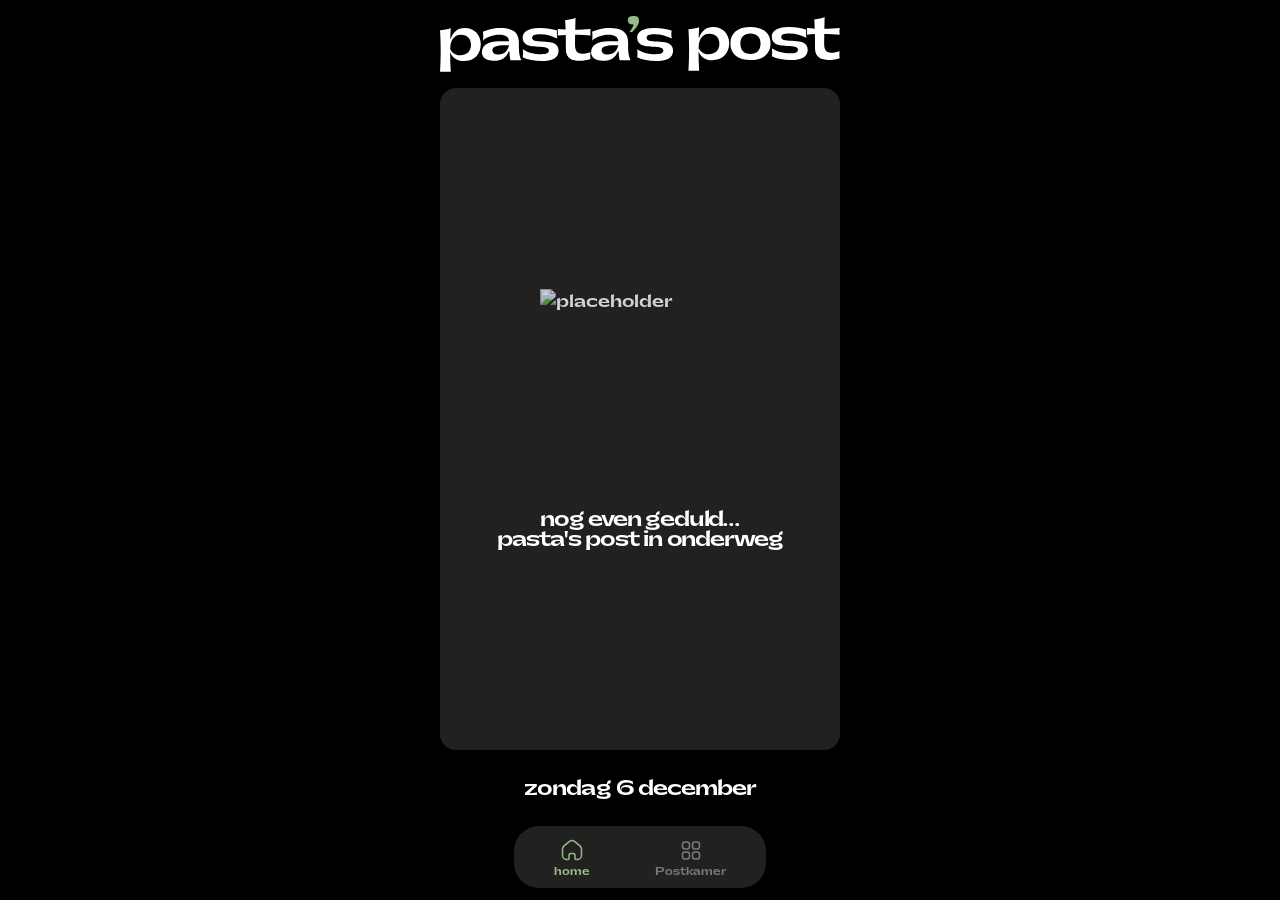
==== index.html @ d5b53fa7 "feat: initial prototype setup" ====
<!DOCTYPE html>
<html lang="nl">
<head>
    <meta charset="UTF-8">
    <meta name="viewport" content="width=device-width, initial-scale=1.0, viewport-fit=cover">
    <title>Pastas Post</title>
    <link rel="icon" type="image/svg+xml" href="Styling/placeholder_kat.svg">
    <link href="https://fonts.googleapis.com/css2?family=Be+Vietnam:wght@400;500;600;700&display=swap" rel="stylesheet">
    <link rel="stylesheet" href="styles.css">
    <link rel="stylesheet" href="components/Navigation.css">
    <link rel="stylesheet" href="components/ContentCard.css">
    <link rel="stylesheet" href="components/DateDisplay.css">
</head>
<body>
    <div id="app" class="app">
        <!-- Logo Header -->
        <header class="header">
            <img src="Styling/Logo.svg" alt="Pastas Post Logo" class="logo">
        </header>

        <!-- Pages Container -->
        <main class="pages-container">
            <!-- Home Page -->
            <div id="home-page" class="page active">
                <div class="home-content">
                    <div id="contentCardContainer"></div>
                    <div id="dateDisplayContainer"></div>
                </div>
            </div>

            <!-- Postkamer Page -->
            <div id="postkamer-page" class="page">
                <div class="postkamer-content">
                    <div class="calendar-grid" id="calendarGrid">
                        <!-- Calendar items will be inserted here -->
                    </div>
                    <div class="dot-pagination" id="dotPagination">
                        <!-- Dots will be inserted here -->
                    </div>
                </div>
            </div>
        </main>

        <!-- Navigation Component - at the end of flexbox layout -->
        <nav class="navbar" id="navbar"></nav>

        <!-- Modal for Postkamer detail view -->
        <div id="modal" class="modal">
            <div class="modal-content">
                <button class="modal-close" id="modalClose">
                    <svg width="24" height="24" viewBox="0 0 24 24" fill="none" xmlns="http://www.w3.org/2000/svg">
                        <path d="M19 6.41L17.59 5L12 10.59L6.41 5L5 6.41L10.59 12L5 17.59L6.41 19L12 13.41L17.59 19L19 17.59L13.41 12L19 6.41Z" fill="currentColor"/>
                    </svg>
                </button>
                <div class="modal-flip-card-container">
                    <div class="flip-card" id="modalFlipCard">
                        <!-- Front: Photo -->
                        <div class="flip-card-front">
                            <img id="modalPhotoImage" src="" alt="Post foto" class="modal-photo">
                            <button class="flip-cta modal-flip-cta" id="modalFlipCTA">
                                <svg xmlns="http://www.w3.org/2000/svg" width="24" height="24" viewBox="0 0 33 33" fill="none">
                                  <path d="M28.8748 12.3755H10.3123C6.89505 12.3755 4.12482 15.1457 4.12482 18.563C4.12482 21.9803 6.89506 24.7505 10.3123 24.7505H16.4998M28.8748 12.3755L23.3748 6.87549M28.8748 12.3755L23.3748 17.8755" stroke="black" stroke-width="2" stroke-linecap="round" stroke-linejoin="round"/>
                                </svg>
                            </button>
                        </div>
                        <!-- Back: Story -->
                        <div class="flip-card-back">
                            <div class="modal-story-card">
                                <h3 class="story-title">Verhaal</h3>
                                <p class="story-text" id="modalStoryText"></p>
                            </div>
                        </div>
                    </div>
                </div>
            </div>
        </div>
    </div>

    <script src="script.js" type="module"></script>
</body>
</html>
---- styles.css ----
@font-face {
    font-family: 'PP Gatwick Jumbo';
    src: url('Styling/PPGatwick-JumboSemibold.otf') format('opentype');
    font-weight: normal;
    font-style: normal;
    font-display: swap;
}

/* Floating animation for CTA buttons */
@keyframes floatingButton {
    0%, 100% {
        transform: translateY(0px);
    }
    50% {
        transform: translateY(-8px);
    }
}

/* Swipe animations for detail view navigation */
@keyframes swipeOutLeft {
    from {
        transform: translateX(0);
    }
    to {
        transform: translateX(-100%);
    }
}

@keyframes swipeOutRight {
    from {
        transform: translateX(0);
    }
    to {
        transform: translateX(100%);
    }
}

@keyframes swipeInFromRight {
    from {
        transform: translateX(100%);
    }
    to {
        transform: translateX(0);
    }
}

@keyframes swipeInFromLeft {
    from {
        transform: translateX(-100%);
    }
    to {
        transform: translateX(0);
    }
}

/* Grid swipe animations */
@keyframes gridSwipeOutLeft {
    from {
        transform: translateX(0);
    }
    to {
        transform: translateX(-100%);
    }
}

@keyframes gridSwipeOutRight {
    from {
        transform: translateX(0);
    }
    to {
        transform: translateX(100%);
    }
}

@keyframes gridSwipeInFromRight {
    from {
        transform: translateX(100%);
    }
    to {
        transform: translateX(0);
    }
}

@keyframes gridSwipeInFromLeft {
    from {
        transform: translateX(-100%);
    }
    to {
        transform: translateX(0);
    }
}

* {
    margin: 0;
    padding: 0;
    box-sizing: border-box;
}

html, body {
    width: 100%;
    height: 100%;
    overflow: hidden;
    margin: 0;
    padding: 0;
}

body {
    font-family: 'PP Gatwick Jumbo', sans-serif;
    background-color: #000000;
    color: #FFFFFF;
    text-transform: lowercase;
    -webkit-font-smoothing: antialiased;
    -moz-osx-font-smoothing: grayscale;
    position: fixed;
    width: 100svw;
    height: 100svh;
}

.app {
    width: 100svw;
    height: 100svh;
    display: flex;
    flex-direction: column;
    overflow: hidden;
    position: relative;
    padding-left: env(safe-area-inset-left);
    padding-right: env(safe-area-inset-right);
}

/* Navigation is now handled by component - see components/Navigation.css */

/* Header Logo - Fixed height, respects notch */
.header {
    width: 100%;
    padding-top: calc(env(safe-area-inset-top) + 16px);
    padding-bottom: 16px;
    padding-left: 20px;
    padding-right: 20px;
    background-color: #000000;
    display: flex;
    justify-content: center;
    align-items: center;
    flex-shrink: 0;
    min-height: 80px;
}

.logo {
    max-width: 400px;
    width: 100%;
    height: auto;
}

/* Main Container - grows to fill available space */
.pages-container {
    flex: 1;
    overflow: hidden;
    position: relative;
    display: flex;
    width: 100%;
    min-height: 0;
}

.page {
    width: 100%;
    height: 100%;
    position: absolute;
    left: 0;
    top: 0;
    opacity: 0;
    pointer-events: none;
    transition: opacity 0.3s ease;
    overflow: hidden;
    padding: 0;
}

.page.active {
    opacity: 1;
    pointer-events: all;
}

/* Home Page */
.home-content {
    padding: 0 20px 0 20px;
    display: flex;
    flex-direction: column;
    gap: 0;
    height: 100%;
    box-sizing: border-box;
}

.home-content > #contentCardContainer {
    flex: 1;
    display: flex;
    align-items: center;
    justify-content: center;
    min-height: 0;
    width: 100%;
}

.home-content > #dateDisplayContainer {
    flex-shrink: 0;
    width: 100%;
}

.flip-card-container {
    perspective: 1000px;
    width: 100%;
    height: 400px;
    display: flex;
    justify-content: center;
    align-items: center;
}

.flip-card {
    position: relative;
    width: 100%;
    height: 100%;
    transition: transform 0.6s;
    transform-style: preserve-3d;
}

.flip-card.flipped {
    transform: rotateY(180deg);
}

.flip-card-front,
.flip-card-back {
    position: absolute;
    width: 100%;
    height: 100%;
    backface-visibility: hidden;
    -webkit-backface-visibility: hidden;
    border-radius: 16px;
    overflow: hidden;
}

.flip-card-front {
    background-color: #21211F;
    z-index: 2;
}

.flip-card-back {
    background-color: #21211F;
    transform: rotateY(180deg);
    z-index: 1;
}

/* Photo Card */
.photo-card {
    width: 100%;
    height: 100%;
    position: relative;
    display: flex;
    align-items: center;
    justify-content: center;
    background: linear-gradient(135deg, #21211F 0%, #1a1a18 100%);
    overflow: hidden;
}

.photo-image {
    width: 100%;
    height: 100%;
    object-fit: cover;
}

.no-photo-state {
    position: absolute;
    top: 0;
    left: 0;
    width: 100%;
    height: 100%;
    display: flex;
    flex-direction: column;
    align-items: center;
    justify-content: center;
    gap: 16px;
}

.placeholder-icon {
    width: 200px;
    height: 200px;
    color: rgba(255, 253, 163, 0.3);
}

.placeholder-text {
    font-size: 16px;
    color: rgba(255, 253, 163, 0.5);
    text-align: center;
    font-weight: 900;
    font-family: "PP Gatwick Jumbo", serif;
}

/* Flip CTA */
.flip-cta {
    position: absolute;
    bottom: 16px;
    right: 16px;
    
    /* Button-liquid Glass-symbol layout */
    display: flex;
    width: 48px;
    height: 48px;
    justify-content: center;
    align-items: center;
    gap: 4px;
    
    /* Button styling */
    border-radius: 1000px;
    background: linear-gradient(0deg, #F7F7F7 0%, #F7F7F7 100%), linear-gradient(0deg, #DDD 0%, #DDD 100%), rgba(255, 255, 255, 0.65);
    background-blend-mode: darken, color-burn, normal;
    box-shadow: 0 8px 40px 0 rgba(0, 0, 0, 0.12);
    
    /* Base button properties */
    border: none;
    cursor: pointer;
    color: #000;
    transition: all 0.3s ease;
    z-index: 10;
    
    /* Animation */
    animation: floatingButton 3s ease-in-out infinite;
}

.flip-cta:active {
    transform: scale(0.95);
}

.flip-cta:hover {
    transform: scale(1.05);
}

.flip-cta svg {
    width: 24px;
    height: 24px;
}

/* Story Card */
.story-card {
    width: 100%;
    height: 100%;
    padding: 28px;
    display: flex;
    flex-direction: column;
    gap: 16px;
    overflow-y: auto;
}

.story-title {
    font-family: 'PP Gatwick Jumbo', serif;
    font-size: 24px;
    color: #FFFDA3;
    margin-bottom: 12px;
}

.story-text {
    font-size: 14px;
    line-height: 1.6;
    color: #FFFFFF;
    flex: 1;
    white-space: pre-wrap;
    word-wrap: break-word;
}



/* Postkamer Page */
.postkamer-content {
    padding-left: 20px;
    padding-right: 20px;
    padding-top: 20px;
    padding-bottom: 10px;
    display: flex;
    flex-direction: column;
    gap: 0px;
    height: 100%;
    min-height: 0;
}

.calendar-grid {
    display: grid;
    grid-template-columns: repeat(3, 1fr);
    gap: 16px;
    flex: 1;
    overflow: hidden;
    min-height: 0;
    grid-auto-rows: auto;
    padding-bottom: 12px;
    align-content: start;
}

.calendar-item {
    width: 100%;
    aspect-ratio: 1;
    background: #21211F;
    border-radius: 10px;
    display: flex;
    align-items: center;
    justify-content: center;
    cursor: pointer;
    transition: all 0.3s ease;
    position: relative;
    overflow: hidden;
    box-shadow: 0 3px 15px 0 rgba(0, 0, 0, 0.10);
}

.calendar-item:active {
    transform: scale(0.95);
}

.calendar-item.empty {
    cursor: default;
}

.calendar-item.has-post img {
    width: 100%;
    height: 100%;
    object-fit: cover;
}

.calendar-item.empty {
    flex-direction: column;
    gap: 8px;
}

.day-label {
    color: #FFF;
    text-align: center;
    font-family: 'PP Gatwick Jumbo', serif;
    font-size: 20px;
    font-style: normal;
    font-weight: 600;
    line-height: 100%;
    letter-spacing: -1.2px;
    display: flex;
    flex-direction: column;
    align-items: center;
    justify-content: center;
}

/* Position date label over images */
.calendar-item.has-post .day-label {
    position: absolute;
    top: 0;
    left: 0;
    right: 0;
    bottom: 0;
    background: linear-gradient(to bottom, rgba(0, 0, 0, 0.3), rgba(0, 0, 0, 0.5));
    z-index: 10;
}

.day-text {
    font-size: 20px;
    font-weight: 600;
}

.month-text {
    font-size: 18px;
    font-weight: 500;
    opacity: 1;
}

.calendar-date {
    font-size: 20px;
    font-weight: 600;
    color: rgba(255, 253, 163, 0.6);
}

.calendar-item.has-post::after {
    content: '';
    position: absolute;
    top: 0;
    left: 0;
    right: 0;
    bottom: 0;
    background-color: rgba(0, 0, 0, 0);
    transition: background-color 0.3s ease;
}

.calendar-item.has-post:hover::after {
    background-color: rgba(0, 0, 0, 0.3);
}

/* Dot Pagination */
.dot-pagination {
    display: flex;
    justify-content: center;
    align-items: center;
    gap: 8px;
    padding: 10px 0px 0;
}

.dot {
    width: 8px;
    height: 8px;
    border-radius: 50px;
    background: #FFF;
    cursor: pointer;
    transition: opacity 0.3s ease;
}

.dot.inactive {
    opacity: 0.3;
}

.dot.active {
    opacity: 1;
}

/* Modal */
.modal {
    position: fixed;
    top: 0;
    left: 0;
    width: 100%;
    height: 100%;
    background-color: rgba(0, 0, 0, 0.8);
    display: flex;
    align-items: center;
    justify-content: center;
    opacity: 0;
    pointer-events: none;
    transition: opacity 0.3s ease;
    z-index: 1000;
    padding: 20px;
}

.modal.active {
    opacity: 1;
    pointer-events: all;
}

.modal-content {
    position: relative;
    width: 100%;
    max-width: 100%;
    max-height: 80vh;
    background-color: transparent;
    border-radius: 16px;
    animation: slideUp 0.3s ease-out;
}

@keyframes slideUp {
    from {
        transform: translateY(50px);
        opacity: 0;
    }
    to {
        transform: translateY(0);
        opacity: 1;
    }
}

.modal-close {
    position: absolute;
    top: -50px;
    right: 20px;
    width: 40px;
    height: 40px;
    border-radius: 50%;
    background-color: rgba(255, 253, 163, 0.1);
    border: 1px solid rgba(255, 253, 163, 0.2);
    color: #FFFDA3;
    cursor: pointer;
    display: flex;
    align-items: center;
    justify-content: center;
    transition: all 0.3s ease;
    z-index: 10;
}

.modal-close:hover {
    background-color: rgba(255, 253, 163, 0.2);
}

.modal-flip-card-container {
    perspective: 1000px;
    width: 100%;
    max-height: 70vh;
    display: flex;
    align-items: center;
    justify-content: center;
}

.modal-photo {
    width: 100%;
    height: 100%;
    object-fit: cover;
    border-radius: 16px;
}

.modal-flip-cta {
    position: absolute;
    bottom: 16px;
    right: 16px;
    
    /* Button-liquid Glass-symbol layout */
    display: flex;
    width: 48px;
    height: 48px;
    justify-content: center;
    align-items: center;
    gap: 4px;
    
    /* Button styling */
    border-radius: 1000px;
    background: linear-gradient(0deg, #F7F7F7 0%, #F7F7F7 100%), linear-gradient(0deg, #DDD 0%, #DDD 100%), rgba(255, 255, 255, 0.65);
    background-blend-mode: darken, color-burn, normal;
    box-shadow: 0 8px 40px 0 rgba(0, 0, 0, 0.12);
    
    /* Base button properties */
    border: none;
    cursor: pointer;
    color: #000;
    transition: all 0.3s ease;
    padding: 0;
    
    /* Animation */
    animation: floatingButton 3s ease-in-out infinite;
}

.modal-flip-cta:active {
    transform: scale(0.95);
}

.modal-flip-cta:hover {
    transform: scale(1.05);
}

.modal-flip-cta svg {
    width: 24px;
    height: 24px;
}

.modal-story-card {
    width: 100%;
    height: 100%;
    padding: 28px;
    display: flex;
    flex-direction: column;
    gap: 16px;
    color: #FFFFFF;
    overflow-y: auto;
    border-radius: 16px;
    background-color: #21211F;
}

/* Scrollbar Styling */
::-webkit-scrollbar {
    width: 4px;
}

::-webkit-scrollbar-track {
    background: transparent;
}

::-webkit-scrollbar-thumb {
    background: rgba(255, 253, 163, 0.2);
    border-radius: 4px;
}

::-webkit-scrollbar-thumb:hover {
    background: rgba(255, 253, 163, 0.3);
}

/* Mobile Responsive */
@media (max-width: 480px) {
    .home-content {
        padding: 0px 16px 0 16px;
    }

    .home-content > #dateDisplayContainer {
        margin-bottom: 0;
    }
    
    .flip-card-container {
        height: 350px;
    }
    
    .calendar-grid {
        gap: 10px;
    }
    
    .story-card {
        padding: 20px;
    }
}
---- components/Navigation.css ----
/**
 * Navigation Component Styles
 * Mobile-first: Part of flexbox layout, not fixed
 */

.navbar {
    display: flex;
    justify-content: center;
    align-items: center;
    padding-bottom: calc(env(safe-area-inset-bottom) + 12px);
    padding-top: 8px;
    width: 100%;
    flex-shrink: 0;
    z-index: 100;
    background-color: #000000;
    padding-left: env(safe-area-inset-left);
    padding-right: env(safe-area-inset-right);
}

.nav-wrapper {
    display: flex;
    width: auto;
    max-width: 100%;
    padding: 12px 40px calc(env(safe-area-inset-bottom) + 8px) 40px;
    justify-content: center;
    align-items: center;
    gap: 65px;
    
    border-radius: 25px;
    background: #21211F;
    margin: 0;
    box-sizing: border-box;
}

.nav-item {
    display: flex;
    flex-direction: column;
    align-items: center;
    gap: 0px;
}

.nav-button {
    background: none;
    border: none;
    cursor: pointer;
    padding: 0;
    display: flex;
    flex-direction: column;
    align-items: center;
    justify-content: center;
    gap: 2px;
    transition: all 0.3s ease;
    color: #FFFFFF;
}

.nav-button--home.active {
    color: #97BC87;
}

.nav-button--postkamer.active {
    color: #97BC87;
}

.nav-label {
    color: #FFFFFF;
    font-family: "PP Gatwick Jumbo";
    font-size: 10px;
    font-weight: 700;
    font-variant-numeric: lining-nums proportional-nums;
    font-feature-settings: 'salt' on;
    white-space: nowrap;
    transition: all 0.3s ease;
}

.nav-button.active .nav-label {
    color: #97BC87;
}

.nav-button:not(.active) {
    opacity: 0.4;
}

.nav-button:hover:not(.active) {
    opacity: 0.6;
}

.nav-button svg {
    width: 24px;
    height: 24px;
}
---- components/ContentCard.css ----
/**
 * Content Card Component Styles
 */

/* Floating animation for CTA buttons */
@keyframes floatingButton {
    0%, 100% {
        transform: translateY(0px);
    }
    50% {
        transform: translateY(-8px);
    }
}

/* Swipe animations */
@keyframes slideInFromLeft {
    0% {
        transform: translateX(-30px);
    }
    100% {
        transform: translateX(0);
    }
}

@keyframes slideOutToRight {
    0% {
        transform: translateX(0);
    }
    100% {
        transform: translateX(30px);
    }
}

@keyframes slideInFromRight {
    0% {
        transform: translateX(30px);
    }
    100% {
        transform: translateX(0);
    }
}

@keyframes slideOutToLeft {
    0% {
        transform: translateX(0);
    }
    100% {
        transform: translateX(-30px);
    }
}

/* Swipe animations */
@keyframes slideInFromLeft {
    0% {
        opacity: 0;
        transform: translateX(-30px);
    }
    100% {
        opacity: 1;
        transform: translateX(0);
    }
}

@keyframes slideOutToRight {
    0% {
        opacity: 1;
        transform: translateX(0);
    }
    100% {
        opacity: 0;
        transform: translateX(30px);
    }
}

@keyframes slideInFromRight {
    0% {
        opacity: 0;
        transform: translateX(30px);
    }
    100% {
        opacity: 1;
        transform: translateX(0);
    }
}

@keyframes slideOutToLeft {
    0% {
        opacity: 1;
        transform: translateX(0);
    }
    100% {
        opacity: 0;
        transform: translateX(-30px);
    }
}

.content-card {
    width: 100%;
    max-width: 100%;
    height: 100%;
    padding: 0 8px 8px 8px;
    position: relative;
}

/* Swipe animation classes */
.content-card.swipe-left {
    animation: slideOutToLeft 0.3s ease-out forwards;
}

.content-card.swipe-right {
    animation: slideOutToRight 0.3s ease-out forwards;
}

.card-flip-container {
    perspective: 1000px;
    width: 100%;
    height: 100%;
    aspect-ratio: 1;
    max-width: 400px;
    margin: 0 auto;
}

.card-flip {
    position: relative;
    width: 100%;
    height: 100%;
    transition: transform 0.6s;
    transform-style: preserve-3d;
    cursor: pointer;
}

.card-flip.flipped {
    transform: rotateY(180deg);
}

.card-front,
.card-back {
    position: absolute;
    top: 0;
    left: 0;
    width: 100%;
    height: 100%;
    backface-visibility: hidden;
    -webkit-backface-visibility: hidden;
    border-radius: 16px;
    background-color: #21211F;
    overflow: hidden;
    box-sizing: border-box;
}

.card-front {
    z-index: 2;
}

.card-back {
    transform: rotateY(180deg);
    z-index: 1;
}

/* ===== EMPTY STATE ===== */
.empty-state {
    display: flex;
    align-items: center;
    justify-content: center;
}

.empty-content {
    display: flex;
    flex-direction: column;
    align-items: center;
    justify-content: center;
    gap: 20px;
    width: 100%;
    height: 100%;
}

.empty-placeholder {
    width: 200px;
    height: 200px;
    object-fit: contain;
    opacity: 0.8;
}

.empty-text {
    color: #FFFFFF;
    text-align: center;
    font-family: "PP Gatwick Jumbo", serif;
    font-size: 20px;
    font-weight: 800;
    line-height: 100%; /* 20px */
    letter-spacing: -1.2px;
    white-space: pre-line;
}

/* ===== FILLED STATE ===== */
.filled-state {
    display: flex;
    align-items: center;
    justify-content: center;
    position: relative;
    background: linear-gradient(135deg, #21211F 0%, #1a1a18 100%);
    box-sizing: border-box;
}

.card-photo {
    width: 100%;
    height: 100%;
    object-fit: cover;
}

.card-flip-cta {
    position: absolute;
    bottom: 20px;
    right: 20px;
    
    /* Button-liquid Glass-symbol layout */
    display: flex;
    width: 40px;
    height: 40px;
    justify-content: center;
    align-items: center;
    gap: 4px;
    
    /* Button styling */
    border-radius: 1000px;
    background: rgba(255, 255, 255, 0.70);
    box-shadow: 0 8px 40px 0 rgba(0, 0, 0, 0.12);
    
    /* Base button properties */
    border: none;
    cursor: pointer;
    padding: 0;
    transition: all 0.3s ease;
    z-index: 10;
    color: #000;
    
    /* Animation */
    animation: floatingButton 3s ease-in-out infinite;
}

.card-flip-cta:active {
    transform: scale(0.95);
}

.card-flip-cta:hover {
    transform: scale(1.05);
}

.flip-icon {
    width: 24px;
    height: 24px;
    object-fit: contain;
}

.card-flip-cta svg,
.flip-cta svg,
.modal-flip-cta svg {
    width: 27px;
    height: 27px;
    display: block;
    margin: auto;
}

/* ===== STORY STATE ===== */
.story-state {
    display: flex;
    align-items: center;
    justify-content: center;
    width: 100%;
    height: 100%;
    padding: 28px;
    background-color: #FFFDA3;
    box-sizing: border-box;
    position: absolute;
    top: 0;
    left: 0;
}

.story-content {
    width: 100%;
    height: 100%;
    display: flex;
    flex-direction: column;
    gap: 16px;
    overflow-y: auto;
}

.story-title {
    color: #21211F;
    text-align: center;
    font-family: "PP Gatwick Jumbo";
    font-size: 22px;
    font-style: normal;
    font-weight: 600;
    line-height: 100%; /* 22px */
    letter-spacing: -1.32px;
    margin: 0;
    padding: 0;
}

.story-text {
    color: #21211F;
    text-align: center;
    font-family: "PP Gatwick Jumbo";
    font-size: 14px;
    font-style: normal;
    font-weight: 500;
    line-height: 116%; /* 19.62px */
    letter-spacing: -0.9px;
    margin: 0;
    padding: 0;
    flex: 1;
    white-space: pre-wrap;
    word-wrap: break-word;
}

.story-flip-cta {
    position: absolute;
    bottom: 20px;
    right: 20px;
    
    /* Button-liquid Glass-symbol layout */
    display: flex;
    width: 40px;
    height: 40px;
    justify-content: center;
    align-items: center;
    gap: 4px;
    
    /* Button styling */
    border-radius: 1000px;
    background: rgba(255, 255, 255, 0.70);
    box-shadow: 0 8px 40px 0 rgba(0, 0, 0, 0.12);
    
    /* Base button properties */
    border: none;
    cursor: pointer;
    padding: 0;
    transition: all 0.3s ease;
    z-index: 10;
    color: #000;
    
    /* Animation */
    animation: floatingButton 3s ease-in-out infinite;
}

.story-flip-cta:active {
    transform: scale(0.95);
}

.story-flip-cta:hover {
    transform: scale(1.05);
}

/* Close Button (Detail View) */
.card-close-cta {
    position: absolute;
    top: 20px;
    right: 20px;
    
    display: flex;
    width: 40px;
    height: 40px;
    justify-content: center;
    align-items: center;
    gap: 4px;
    
    border-radius: 1000px;
    background: rgba(255, 255, 255, 0.70);
    box-shadow: 0 8px 40px 0 rgba(0, 0, 0, 0.12);
    
    border: none;
    cursor: pointer;
    padding: 0;
    transition: all 0.3s ease;
    z-index: 10;
    color: #000;
}

.card-close-cta:active {
    transform: scale(0.95);
}

.card-close-cta:hover {
    transform: scale(1.05);
}

.card-close-cta svg {
    width: 18px;
    height: 18px;
}

/* ===== RESPONSIVE ===== */
@media (max-width: 480px) {
    .content-card {
        padding-top: 0px !important
    }

    .card-flip-cta {
        bottom: 16px;
        right: 16px;
        width: 48px;
        height: 48px;
    }

    .story-content {
        padding-top: 36px;
        padding-left: 0px;
        padding-right: 0px;
        padding-bottom: 20px;
    }

    .empty-text {
        font-size: 20px;
    }
}
---- components/DateDisplay.css ----
/**
 * Date Display Component Styles
 */

.date-display {
    width: 100%;
    padding: 20px;
    text-align: center;
}

.date-text {
    color: #FFFFFF;
    text-align: center;
    font-family: "PP Gatwick Jumbo", serif;
    font-size: 20px !important;
    font-style: normal;
    font-weight: 800;
    line-height: 100%; /* 20px */
    letter-spacing: -1.08px;
    margin: 0;
    padding: 0;
}

/* ===== RESPONSIVE ===== */
@media (max-width: 480px) {
    .date-display {
        padding: 16px;
    }

    .date-text {
        font-size: 16px;
        letter-spacing: -0.96px;
    }
}
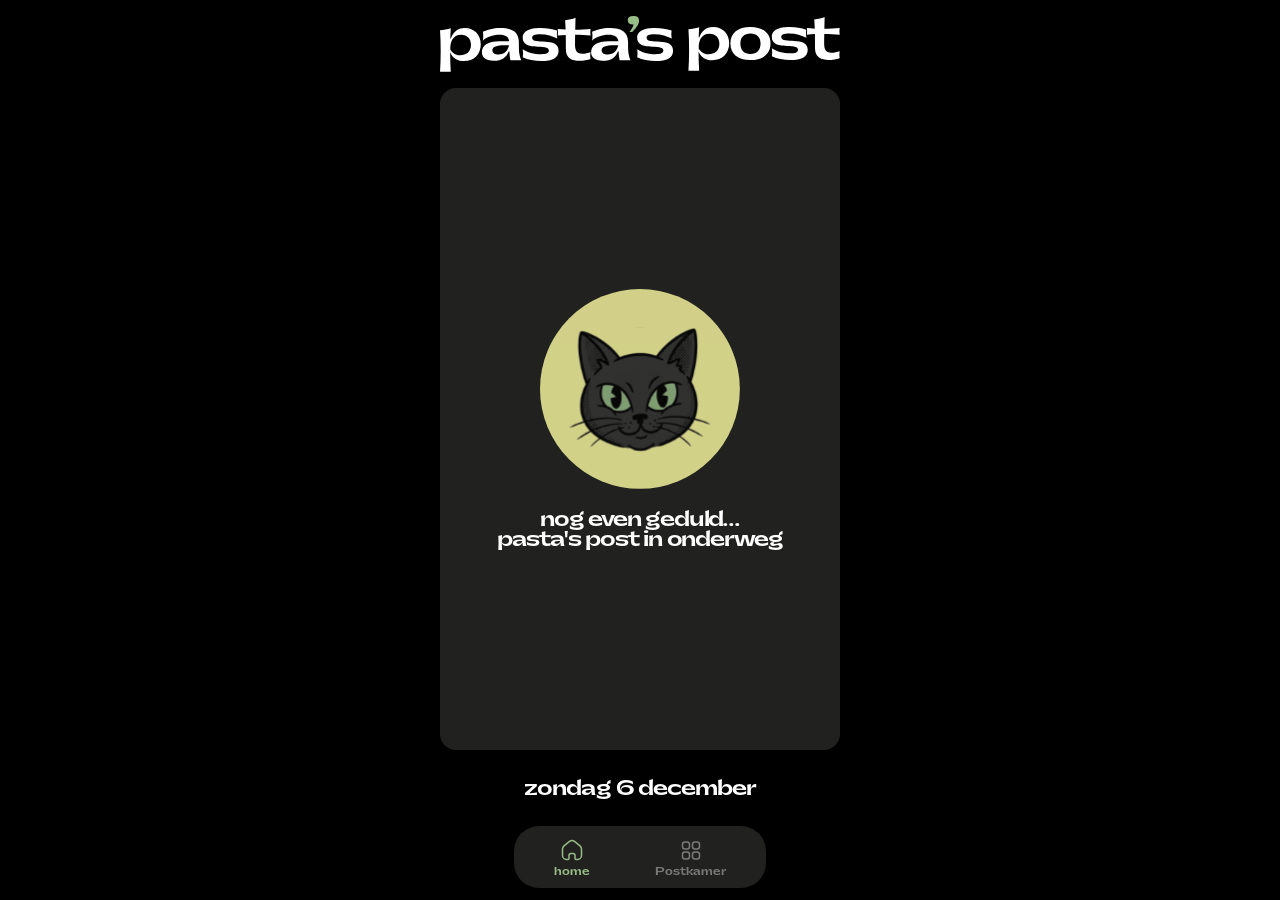
==== commit cbc4beef: "Update: placeholder update test" ====
--- a/index.html
+++ b/index.html
@@ -4,7 +4,7 @@
     <meta charset="UTF-8">
     <meta name="viewport" content="width=device-width, initial-scale=1.0, viewport-fit=cover">
     <title>Pastas Post</title>
-    <link rel="icon" type="image/svg+xml" href="Styling/placeholder_kat.svg">
+    <link rel="icon" type="image/svg+xml" href="Styling/placeholderkat.svg">
     <link href="https://fonts.googleapis.com/css2?family=Be+Vietnam:wght@400;500;600;700&display=swap" rel="stylesheet">
     <link rel="stylesheet" href="styles.css">
     <link rel="stylesheet" href="components/Navigation.css">
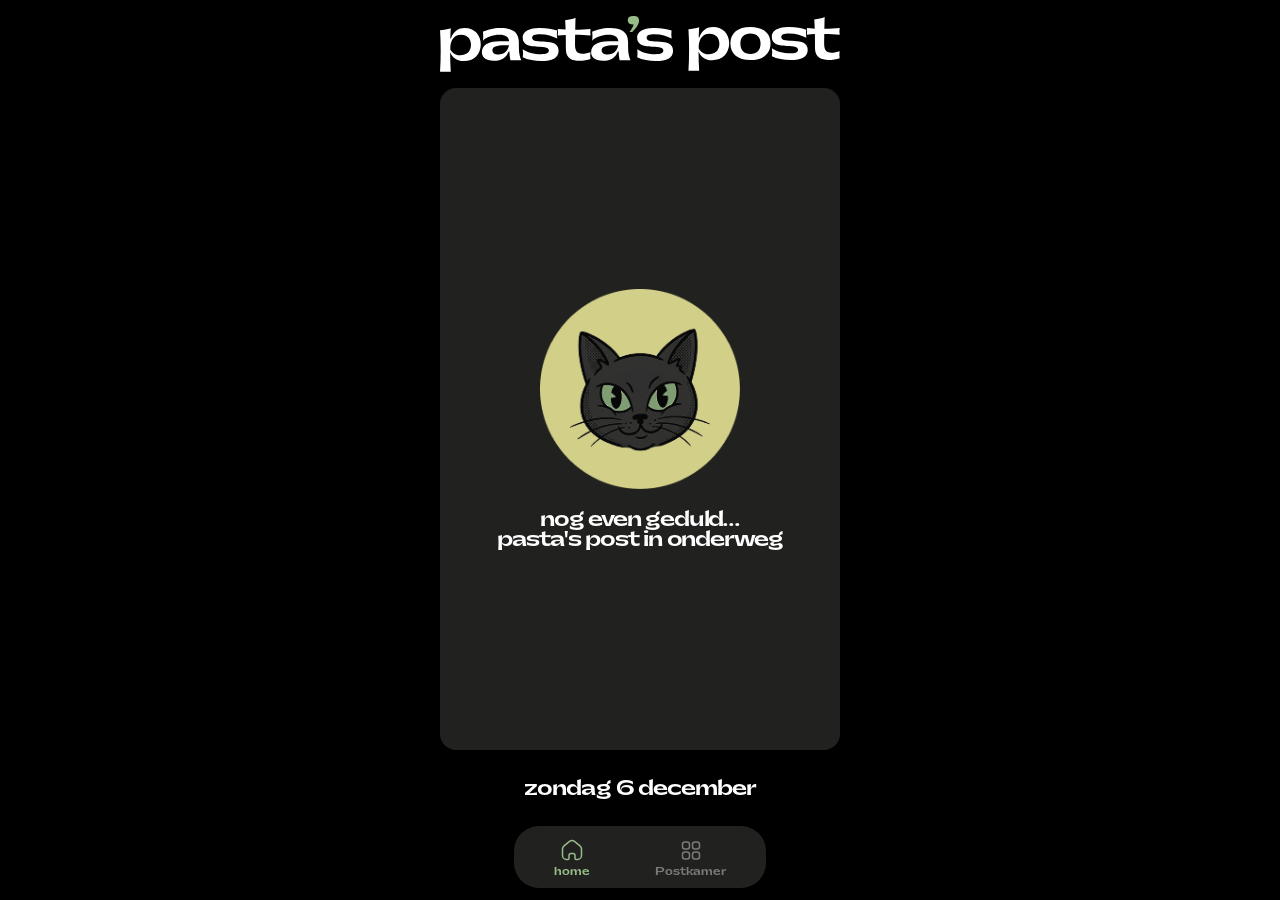
==== commit 8a327b1a: "Update: placeholder png" ====
--- a/index.html
+++ b/index.html
@@ -4,7 +4,7 @@
     <meta charset="UTF-8">
     <meta name="viewport" content="width=device-width, initial-scale=1.0, viewport-fit=cover">
     <title>Pastas Post</title>
-    <link rel="icon" type="image/svg+xml" href="Styling/placeholderkat.svg">
+    <link rel="icon" type="image/png" href="Styling/placeholder.png">
     <link href="https://fonts.googleapis.com/css2?family=Be+Vietnam:wght@400;500;600;700&display=swap" rel="stylesheet">
     <link rel="stylesheet" href="styles.css">
     <link rel="stylesheet" href="components/Navigation.css">
